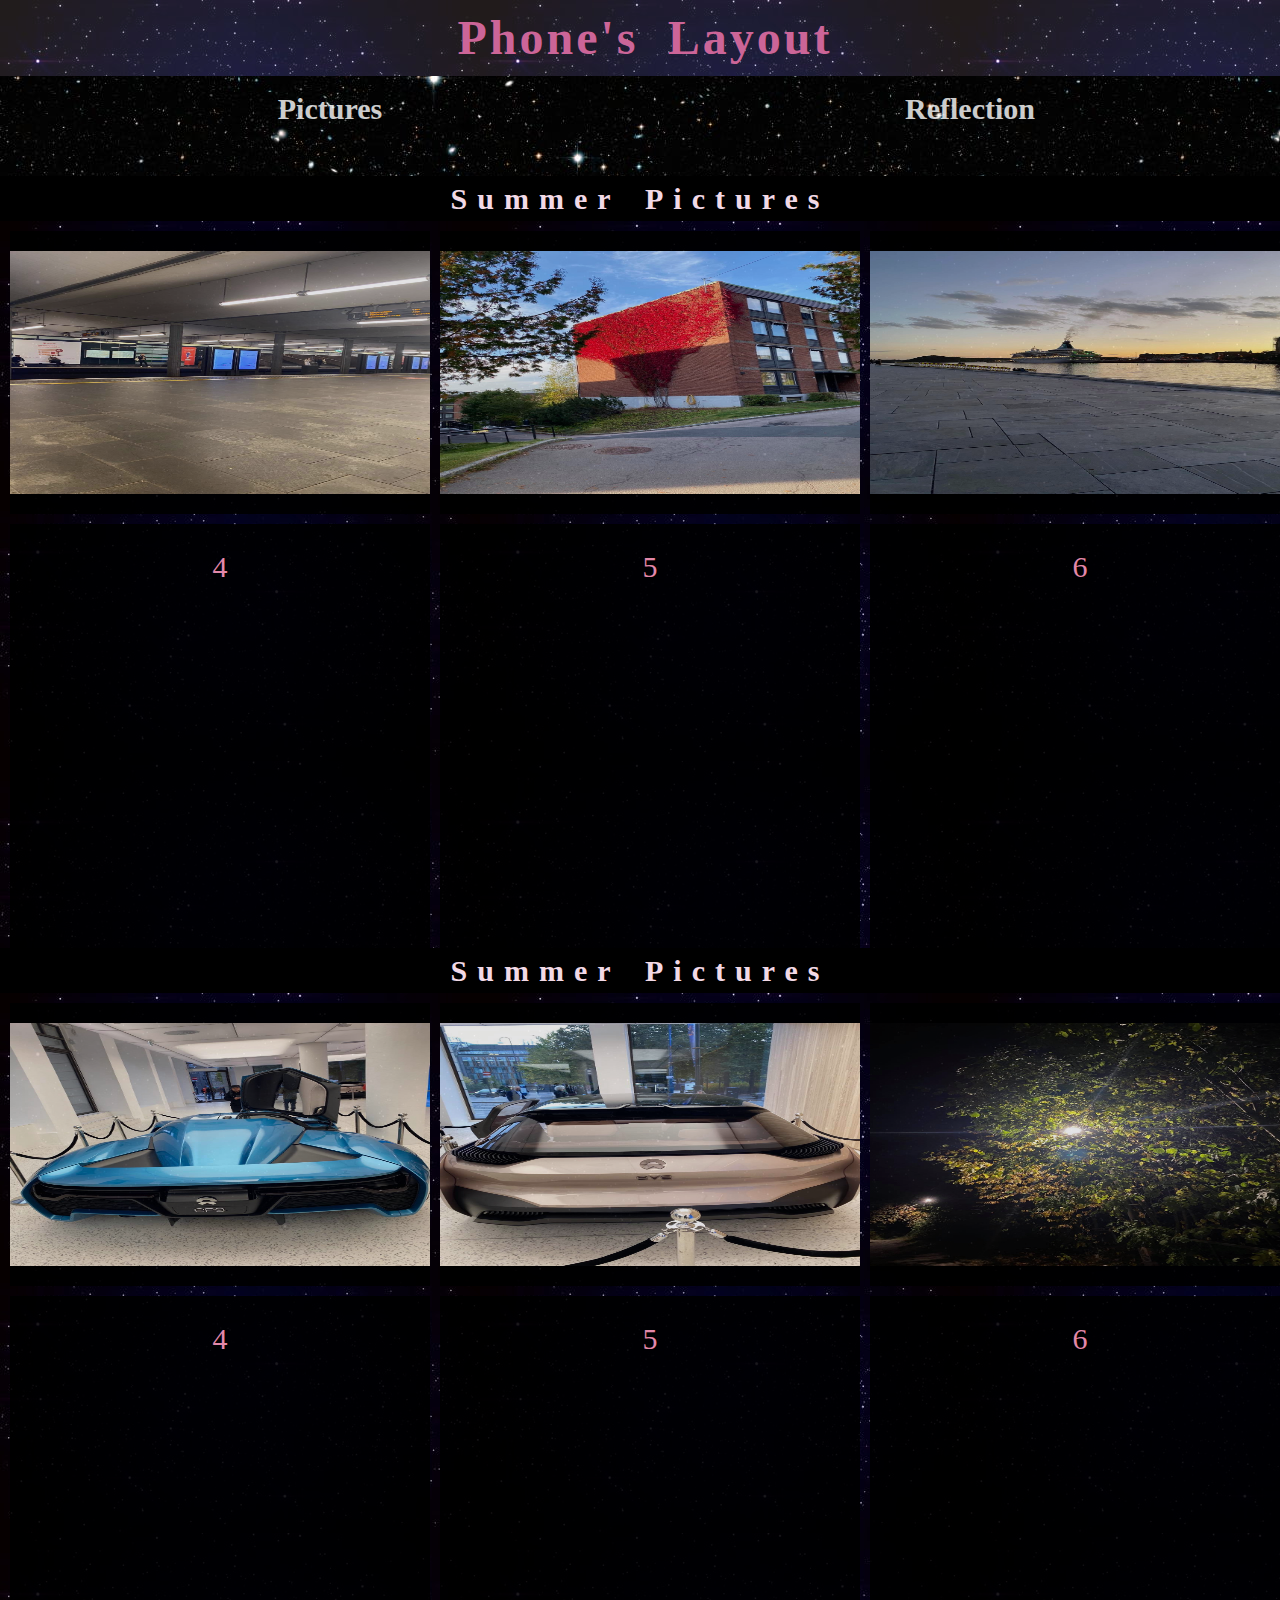
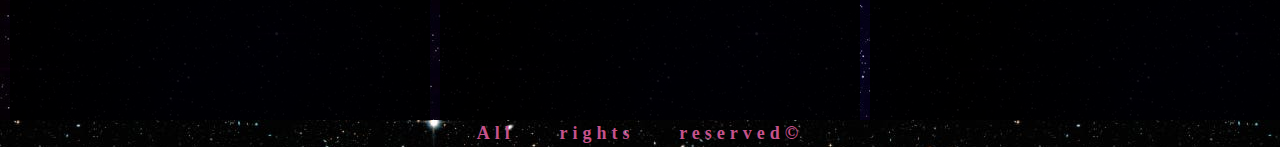
==== index.html @ e97a8a6d "changes" ====
<!DOCTYPE html>
<html lang="en">
<head>
  <meta charset="UTF-8">
  <title>About</title>
  <link href="css/style.css" type="text/css" rel="stylesheet">
</head>
<body>

<header class="header">
  <h1>Phone's Layout</h1>
</header>
<nav>
  <ul class="flex-container">
    <li class="box"><a href="index.html">Pictures</a></li>
    <li  class="box"><a href="reflection.html">Reflection</a></li>
  </ul>
</nav>



<div class="about">  <h2> Summer Pictures </h2> </div>

<div class="grid-container">
  <div> <img src="images/s4.jpg"></div>
  <div> <img src="images/s5.jpg"></div>
  <div> <img src="images/s6.jpg"></div>
  <div>4</div>
  <div>5</div>
  <div>6</div>
</div>

<div class="about">  <h2> Summer Pictures </h2> </div>

<div class="grid-container">
  <div>  <img src="images/s1.jpg"></div>
  <div> <img src="images/s2.jpg"></div>
  <div><img src="images/s3.jpg"></div>
  <div>4</div>
  <div>5</div>
  <div>6</div>
</div>






<footer>All &nbsp; rights &nbsp; reserved&copy;</footer>

</body>
</html>
---- css/style.css ----
* {
border: none;
font-weight: medium;
 line-height: 1.5em;
 word-spacing: 0.25em;

   text-decoration: none;
    width: 100%;
      font-family: "Papyrus", "Copperplate", fantasy;
      margin: 0;
}




header > h1 {

margin: 0px 0px;
padding: 2px 5px;
font-weight: bold;
 font-stretch: extended;
  font-size: 48px;
/*  text-transform: uppercase; */
   word-spacing: 0.3em;
  letter-spacing: 3px;
 color: #c6538c;
  font-family: "Papyrus", "Copperplate", fantasy;
 background-image: url(../images/space2.jpg);
  opacity: 0.89;
  text-align: center;

}

 /*
nav {
   font-weight: bold;
}
ul {
 background-image: url(../images/space.jfif);
 background-repeat: repeat-x;
}
li {
  letter-spacing: 3px;
  display: inline;
  font-size: 70px;
  width: 100%;
   color: pink;
  font-family: "Papyrus", "Copperplate", fantasy;
   font-stretch: extended;
   font-weight: bold;
    background-image: url(../images/space.jfif);
    background-repeat: repeat-x;
}


.wrapper{
  width: 100%;
  margin: 0 auto;
}

.flex-container {
display: flex;
background-color: black;
flex-wrap: wrap;
flex-flow: row;
justify-content: center;
grid-column: 1/9;
}
/* menu base styles */

.box{
height: 100px;
width: 50% 50%;
flex-grow: 1;
}

nav{
background-color: black;
}

nav ul{
  list-style-type: none;
  padding: 0;
}

nav a{
  text-decoration: none;
  text-align: center;
  color: #f2d9e6;
  display: block;
  padding: 10px;
  opacity: 0.8;
  color: white;
  font-weight: bold;
  font-size: 30px;
}

nav a:hover{
  background-color: #555;
  text-decoration: underline;
  padding: 3px;
  position: relative;
  top: -4px;
}




nav ul{
  display: flex;
}


.grid {
  display: grid;
    grid-gap: 10px;
    background-color: black;
    opacity:0.8;
    padding: 5px;
    margin: 5px:
    grid-template-columns: auto auto;
     grid-template-rows: auto auto;
  /*     justify-content: space-evenly; */
    align-content: center;
}



ul {
width: 100%;
}

.grid-item {
  font-size: 30px;
  width: 100%;

}




.item1 {
  grid-column: 1 ;
  grid-row: 1 ;;
       border: dashed;
          opacity: 0.85;
          left: 0;
         width: 100%;
            height: 100%;
              background-color: hsl(0, 100%, 25%);
              color: black;


}

.item2 {
  grid-column: 2;
  grid-row: 1;
  padding-top: 120px;
  padding-left: 115px;
   width: 65%;
        width: 100%;
           height: 100%;



}

.item5 {
  grid-column: 2;
  grid-row: 2;
    background-color: hsl(0, 100%, 25%);
      border: dashed;
        font-size: 22px;
        width: 100%;
        height: 100%;

}

footer {
color: white;
font-size: 30px;
font-weight: bold;
  font-size: 18px;
   background-image: url(../images/space.jfif);
   background-repeat: repeat-x;
   text-align: center;
    word-spacing: 0.3em;
     letter-spacing: 5px;
    color: #c6538c;
}

.p2 {
color:  #ff99bb;
font-family: Papyrus, Copperplate, Fantasy;
font-weight: bold;
align: center;
 background-image: url(../images/space2.jpg);
  opacity: 0.89;
  text-align: center;
}

.about {
color: #f2d9e6;
font-size: 20px;
text-align: center;
font-weight: bold;
 letter-spacing: 10px;
 background-color: black;
}

nav {
 background-image: url(../images/space.jfif);
 background-repeat: repeat-x;
}

.grid-container {
  display: grid;
  grid-template-columns: auto auto auto;
  grid-template-rows: 40% 60%;
  grid-gap: 10px;
  padding: 10px;
   background-image: url(../images/space2.jpg);
    text-align: center;
    color:  #ff99bb;
}

.grid-container > div {
  background-color:  black;
  text-align: center;
  padding: 20px 0;
  font-size: 30px;
  opacity: 0.89;
}

img {
width: 100%;
height: 100%;

}
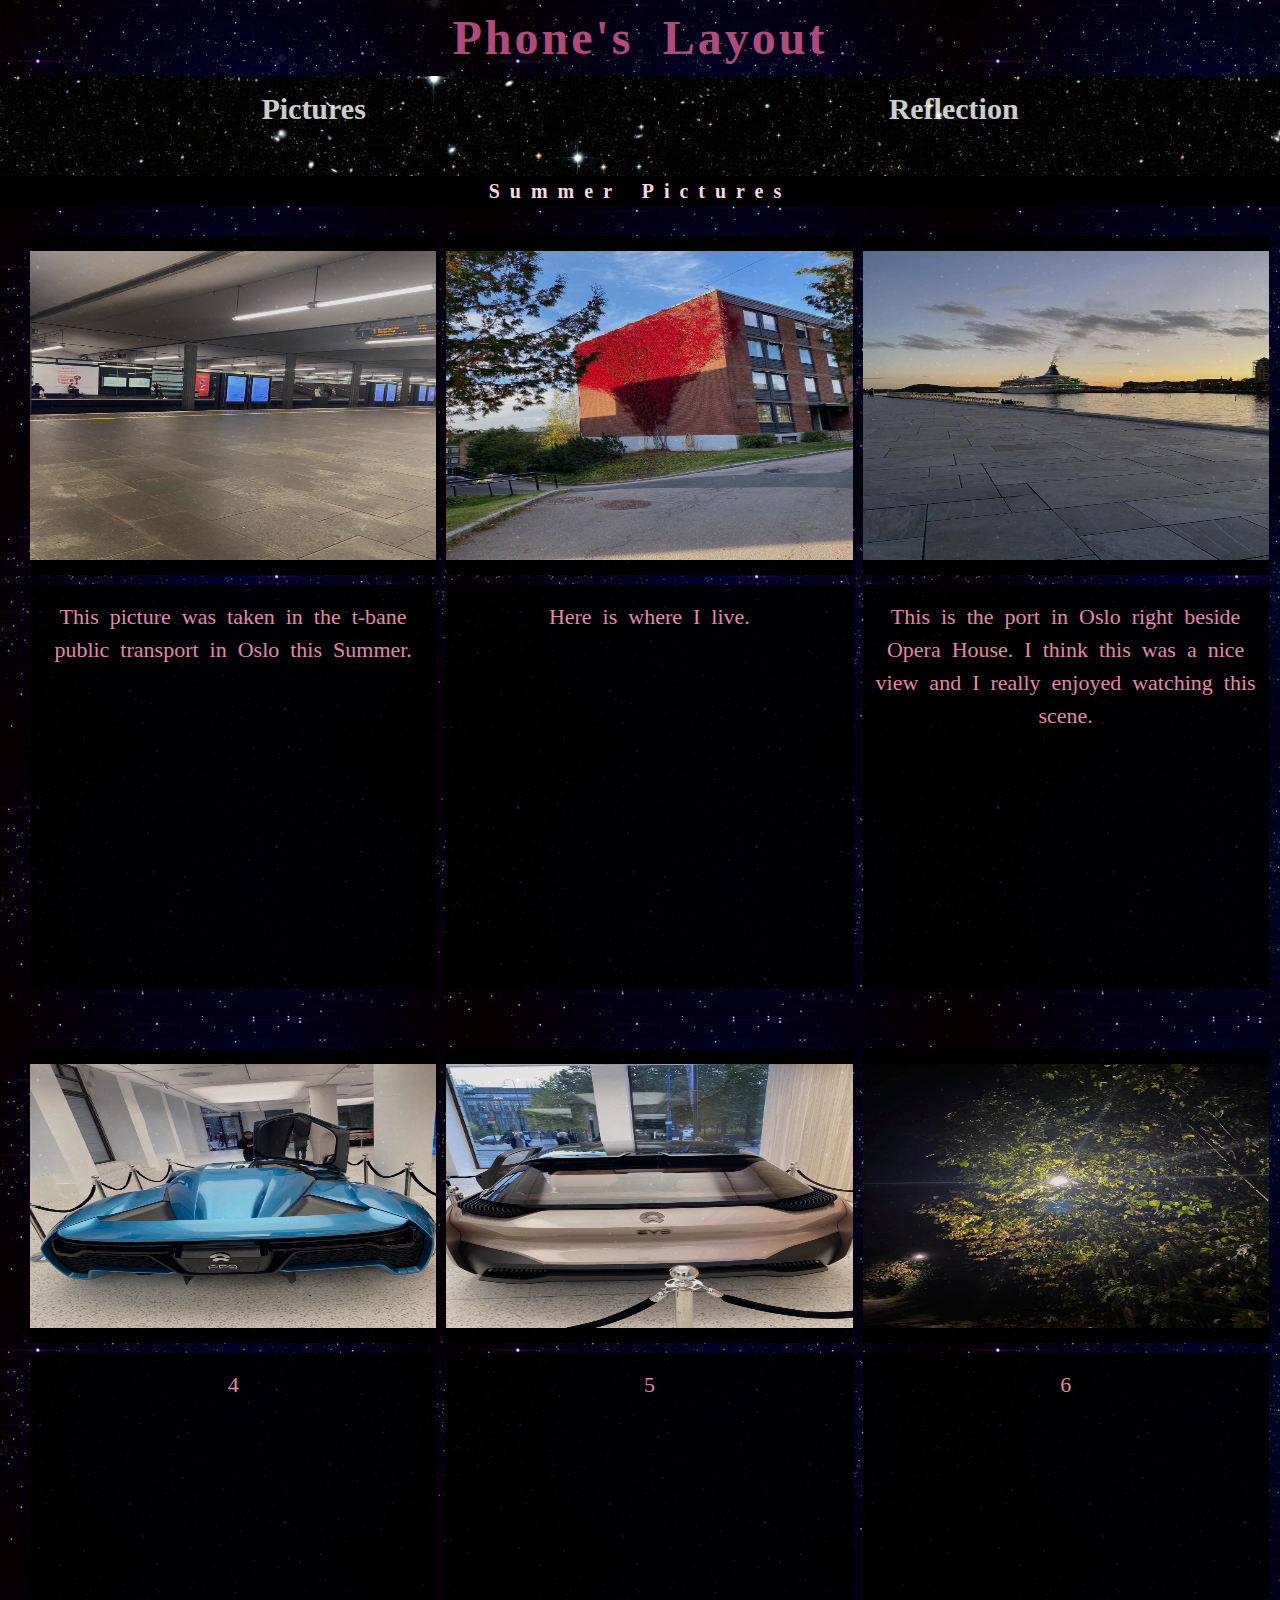
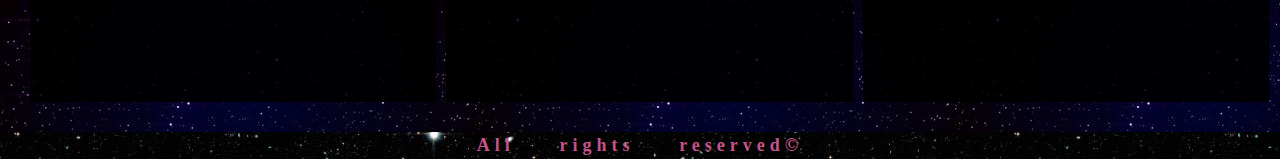
==== commit eeec3faf: "changes" ====
--- a/index.html
+++ b/index.html
@@ -25,12 +25,16 @@
   <div> <img src="images/s4.jpg"></div>
   <div> <img src="images/s5.jpg"></div>
   <div> <img src="images/s6.jpg"></div>
-  <div>4</div>
-  <div>5</div>
-  <div>6</div>
+  <div><p>This picture was taken in the t-bane public transport in Oslo this Summer.</p>
+  </div>
+  <div><p>Here is where I live.</p></div>
+  <div> <p>This is the port in Oslo right beside Opera House. I think this was a nice view and I really
+  enjoyed watching this scene. </p></div>
 </div>
 
-<div class="about">  <h2> Summer Pictures </h2> </div>
+<div style="clear:both;"> </div>
+
+
 
 <div class="grid-container">
   <div>  <img src="images/s1.jpg"></div>
@@ -41,6 +45,8 @@
   <div>6</div>
 </div>
 
+<div style="clear:both;"> </div>
+
 
 
 
--- a/css/style.css
+++ b/css/style.css
@@ -4,11 +4,16 @@
 font-weight: medium;
  line-height: 1.5em;
  word-spacing: 0.25em;
-
    text-decoration: none;
-    width: 100%;
       font-family: "Papyrus", "Copperplate", fantasy;
       margin: 0;
+
+}
+
+body {
+height: 100%;
+ background-image: url(../images/space.jfif);
+    width: 100%;
 }
 
 
@@ -193,21 +198,21 @@
 
 .p2 {
 color:  #ff99bb;
-font-family: Papyrus, Copperplate, Fantasy;
-font-weight: bold;
 align: center;
  background-image: url(../images/space2.jpg);
   opacity: 0.89;
   text-align: center;
 }
 
-.about {
+.about, .about div, .about h2 {
 color: #f2d9e6;
 font-size: 20px;
 text-align: center;
 font-weight: bold;
  letter-spacing: 10px;
  background-color: black;
+ z-index: 1;
+
 }
 
 nav {
@@ -217,21 +222,25 @@
 
 .grid-container {
   display: grid;
-  grid-template-columns: auto auto auto;
-  grid-template-rows: 40% 60%;
+  grid-template-columns: 33.3% 33.3% 33.3%;
+  grid-template-rows: 45% auto;
   grid-gap: 10px;
-  padding: 10px;
+  padding: 30px;
    background-image: url(../images/space2.jpg);
     text-align: center;
     color:  #ff99bb;
+
+
+
 }
 
 .grid-container > div {
   background-color:  black;
   text-align: center;
-  padding: 20px 0;
-  font-size: 30px;
+  padding: 15px 0;
+  font-size: 22px;
   opacity: 0.89;
+
 }
 
 img {
@@ -240,4 +249,22 @@
 
 }
 
-
+p {
+
+
+}
+
+
+
+
+
+
+img.align-left {
+ float: left;
+margin-right: 10px;
+}
+
+
+
+
+
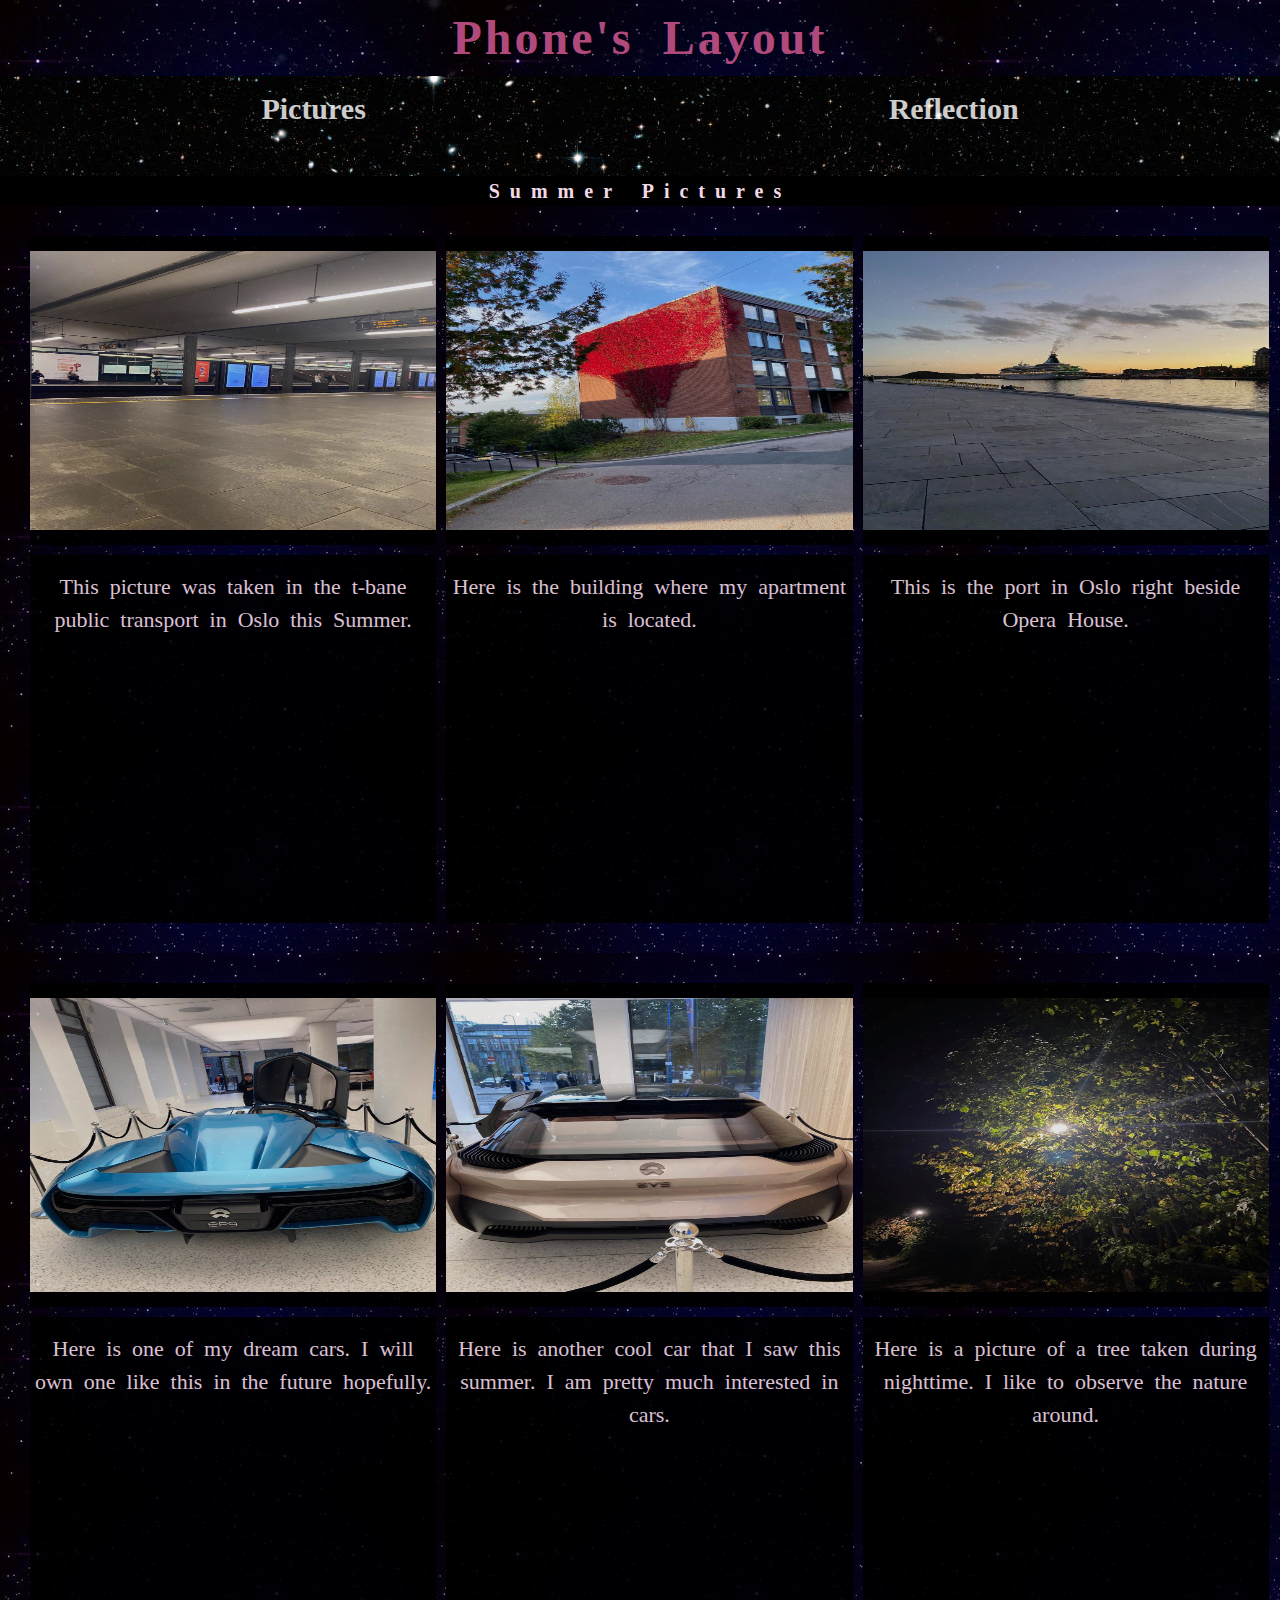
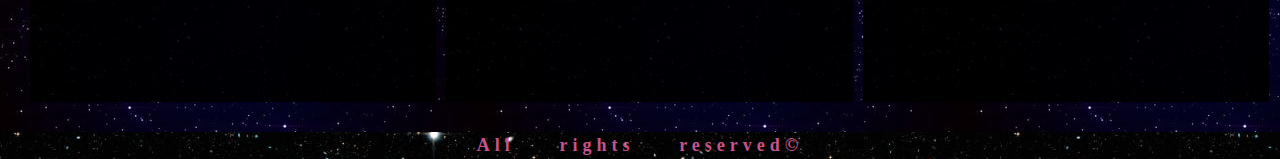
==== commit b78d2e3e: "changes" ====
--- a/index.html
+++ b/index.html
@@ -27,9 +27,8 @@
   <div> <img src="images/s6.jpg"></div>
   <div><p>This picture was taken in the t-bane public transport in Oslo this Summer.</p>
   </div>
-  <div><p>Here is where I live.</p></div>
-  <div> <p>This is the port in Oslo right beside Opera House. I think this was a nice view and I really
-  enjoyed watching this scene. </p></div>
+  <div><p>Here is the building where my apartment is located.</p></div>
+  <div> <p>This is the port in Oslo right beside Opera House.</p></div>
 </div>
 
 <div style="clear:both;"> </div>
@@ -40,9 +39,9 @@
   <div>  <img src="images/s1.jpg"></div>
   <div> <img src="images/s2.jpg"></div>
   <div><img src="images/s3.jpg"></div>
-  <div>4</div>
-  <div>5</div>
-  <div>6</div>
+  <div> <p> Here is one of my dream cars. I will own one like this in the future hopefully. </p> </div>
+  <div> <p> Here is another cool car that I saw this summer. I am pretty much interested in cars. </p> </div>
+  <div> <p> Here is a picture of a tree taken during nighttime. I like to observe the nature around.</p> </div>
 </div>
 
 <div style="clear:both;"> </div>
--- a/css/style.css
+++ b/css/style.css
@@ -250,7 +250,7 @@
 }
 
 p {
-
+color: #f2d9e6;
 
 }
 
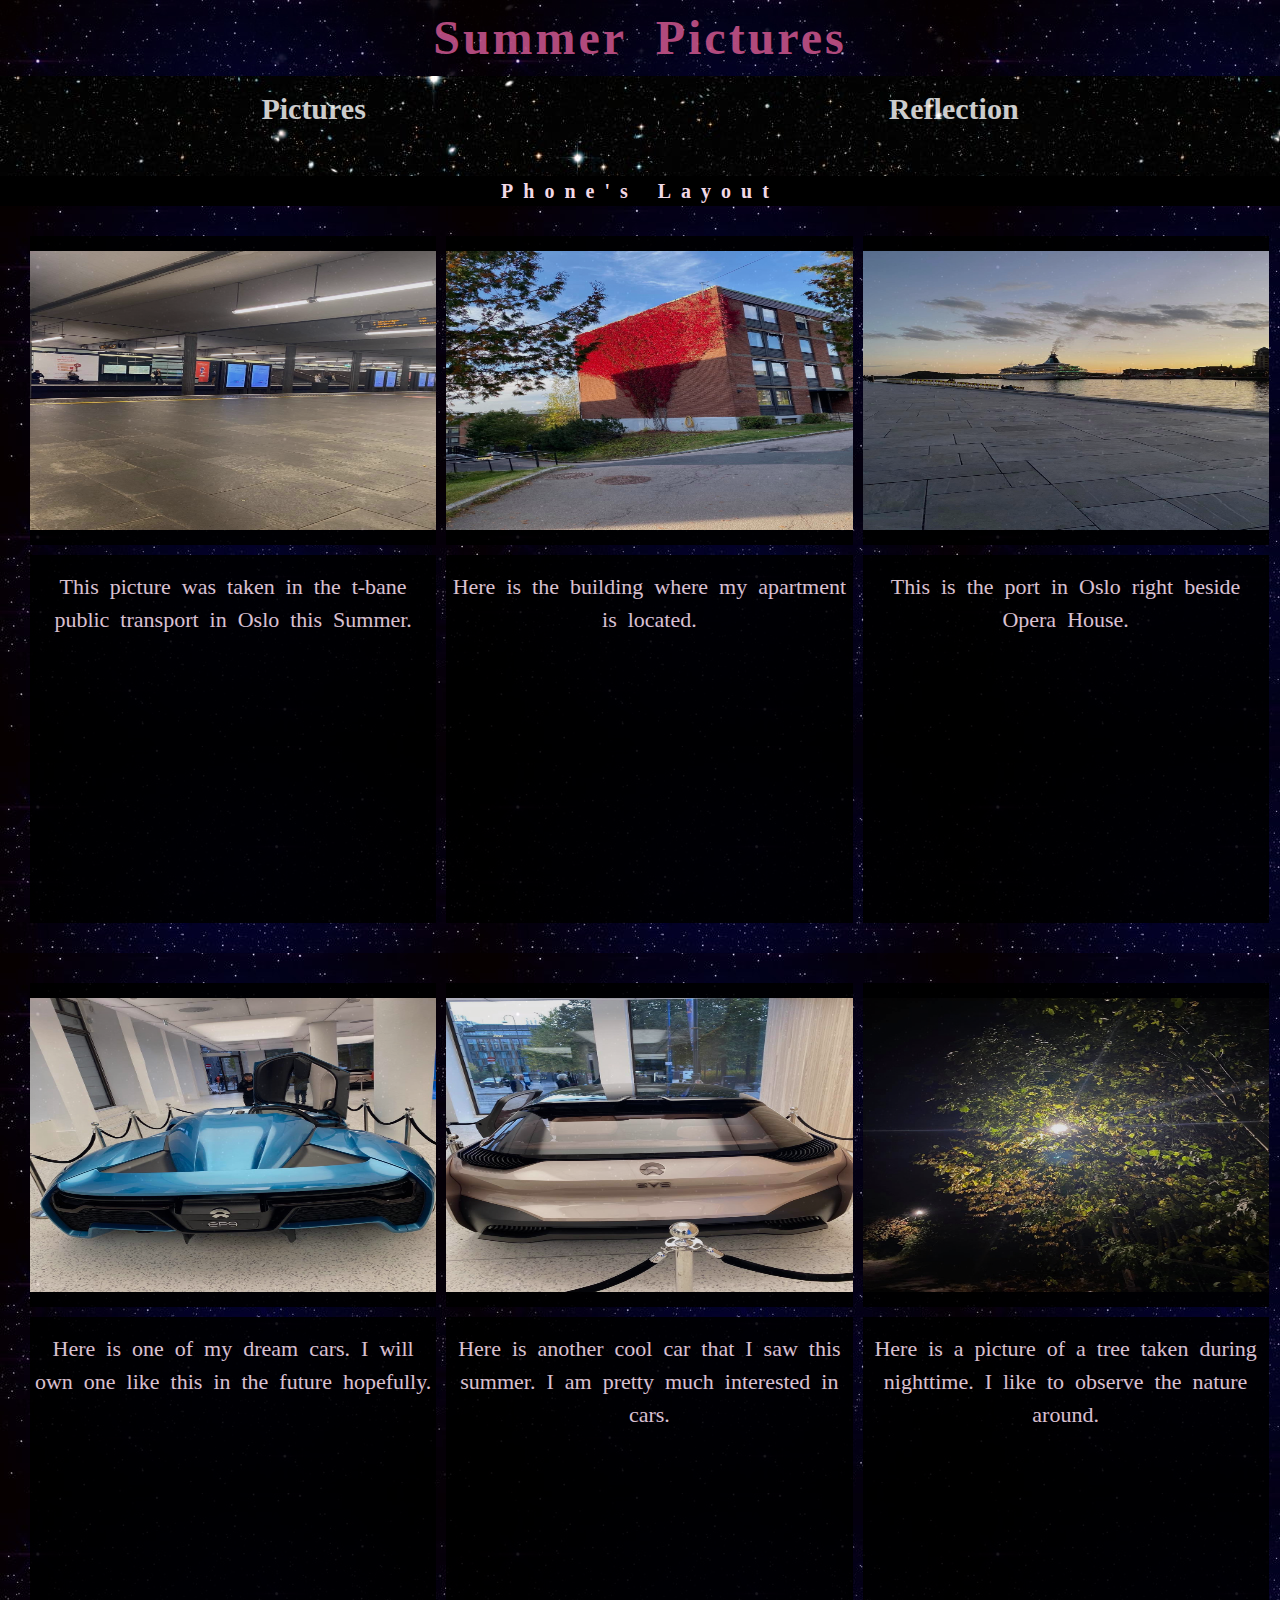
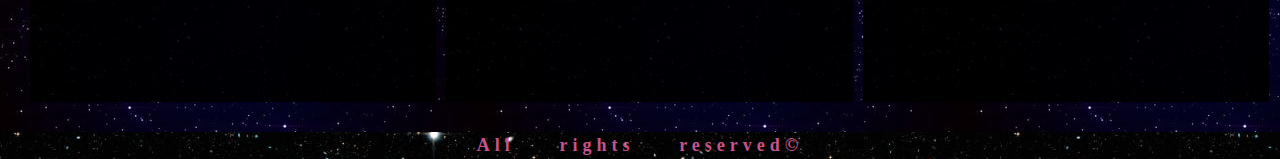
==== commit 5b7fdd6d: "changes" ====
--- a/index.html
+++ b/index.html
@@ -8,7 +8,7 @@
 <body>
 
 <header class="header">
-  <h1>Phone's Layout</h1>
+  <h1>Summer Pictures</h1>
 </header>
 <nav>
   <ul class="flex-container">
@@ -19,7 +19,7 @@
 
 
 
-<div class="about">  <h2> Summer Pictures </h2> </div>
+<div class="about">  <h2> Phone's Layout </h2> </div>
 
 <div class="grid-container">
   <div> <img src="images/s4.jpg"></div>
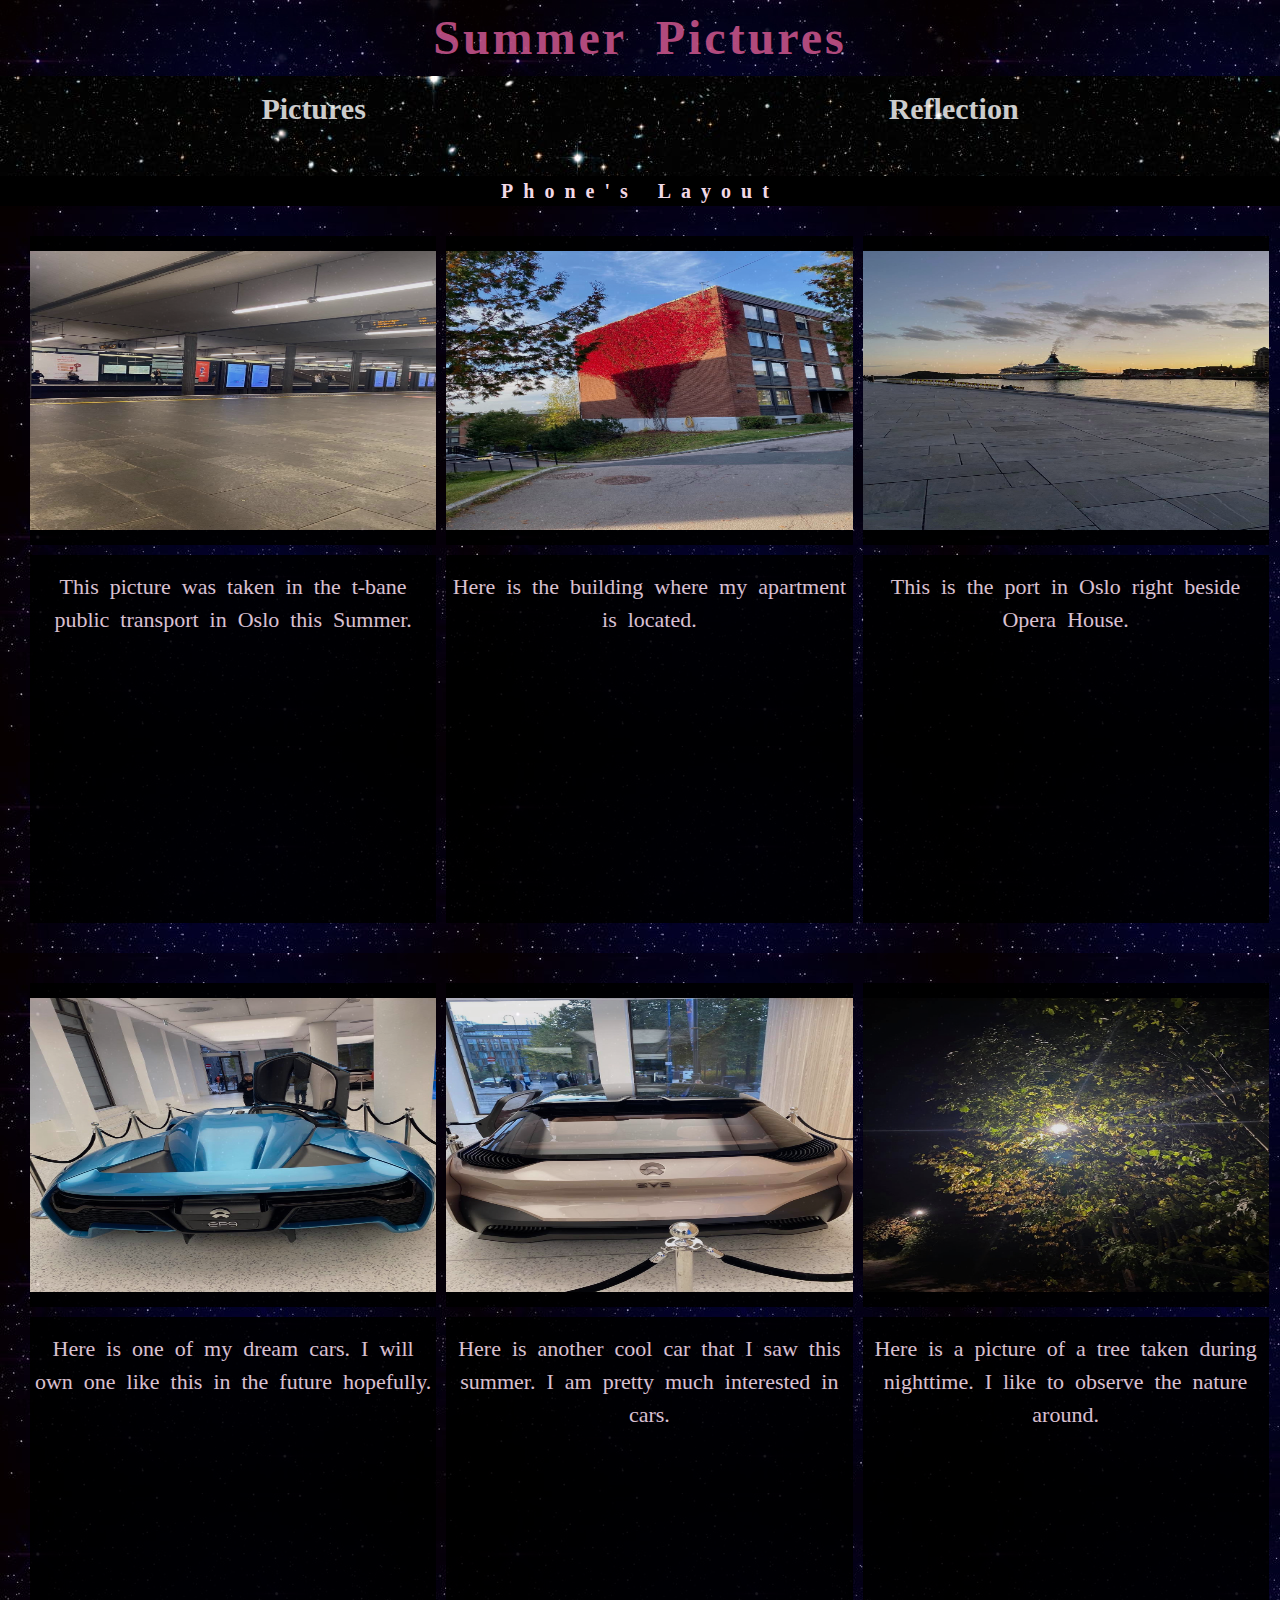
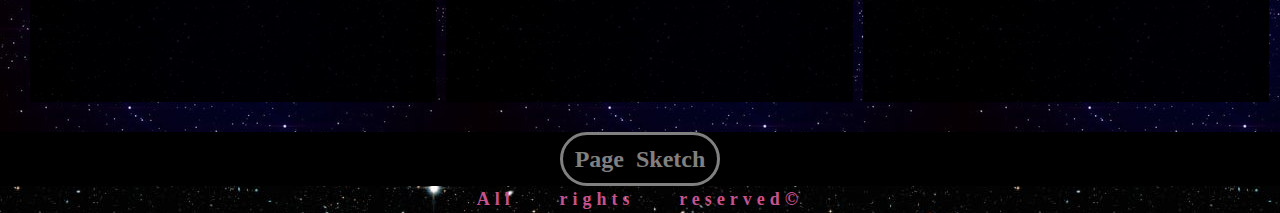
==== commit cb241f97: "changes" ====
--- a/index.html
+++ b/index.html
@@ -2,7 +2,7 @@
 <html lang="en">
 <head>
   <meta charset="UTF-8">
-  <title>About</title>
+  <title>Phone Layout</title>
   <link href="css/style.css" type="text/css" rel="stylesheet">
 </head>
 <body>
@@ -46,6 +46,13 @@
 
 <div style="clear:both;"> </div>
 
+<section> <a href="images/sketch.jpg"
+             target="_blank"> <h2>Page Sketch</h2>
+
+</a>
+
+</section>
+
 
 
 
--- a/css/style.css
+++ b/css/style.css
@@ -264,7 +264,22 @@
 margin-right: 10px;
 }
 
-
-
-
-
+section {
+text-align: center;
+background-color: black;
+
+}
+
+section a h2 {
+
+font-weight: bold;
+color: gray;
+border: 3px solid gray;
+display: inline-block;
+padding: 6px 12px;
+border-radius: 36px;
+}
+
+
+
+
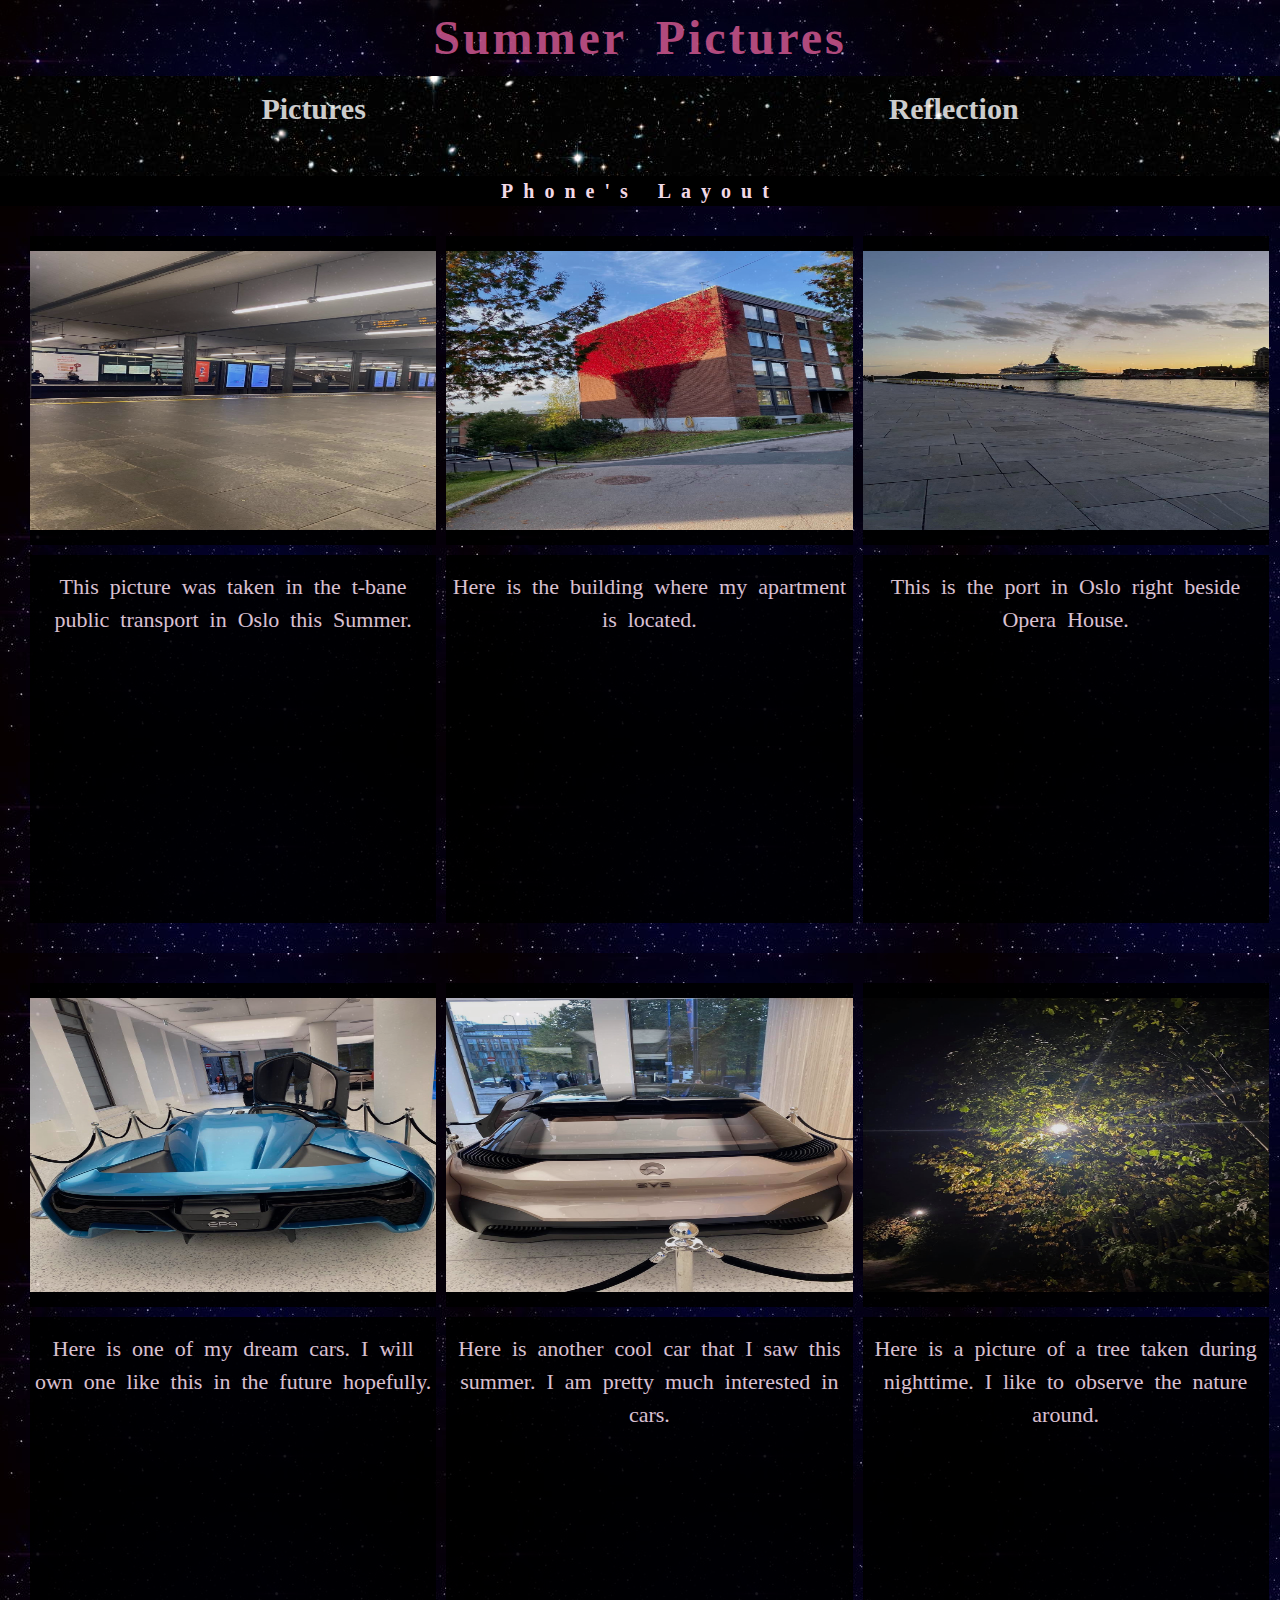
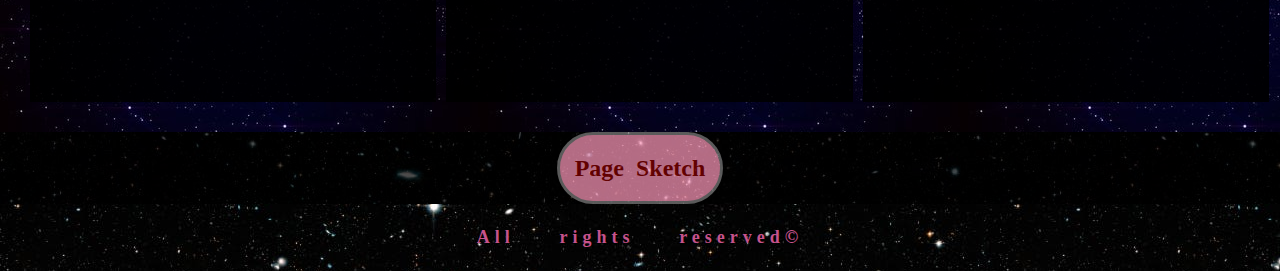
==== commit ae1a3e23: "Update index.html" ====
--- a/index.html
+++ b/index.html
@@ -54,11 +54,10 @@
 </section>
 
 
-
-
+<div style="clear:both;"> </div>
 
 
 <footer>All &nbsp; rights &nbsp; reserved&copy;</footer>
 
 </body>
-</html>+</html>
--- a/css/style.css
+++ b/css/style.css
@@ -194,6 +194,7 @@
     word-spacing: 0.3em;
      letter-spacing: 5px;
     color: #c6538c;
+    padding: 20px 20px;
 }
 
 .p2 {
@@ -267,19 +268,21 @@
 section {
 text-align: center;
 background-color: black;
+opacity: 0.7;
 
 }
 
 section a h2 {
 
 font-weight: bold;
-color: gray;
+color: darkred;
 border: 3px solid gray;
 display: inline-block;
-padding: 6px 12px;
+padding: 15px 15px;
 border-radius: 36px;
-}
-
-
-
-
+background-color: #ff99bb;
+}
+
+
+
+
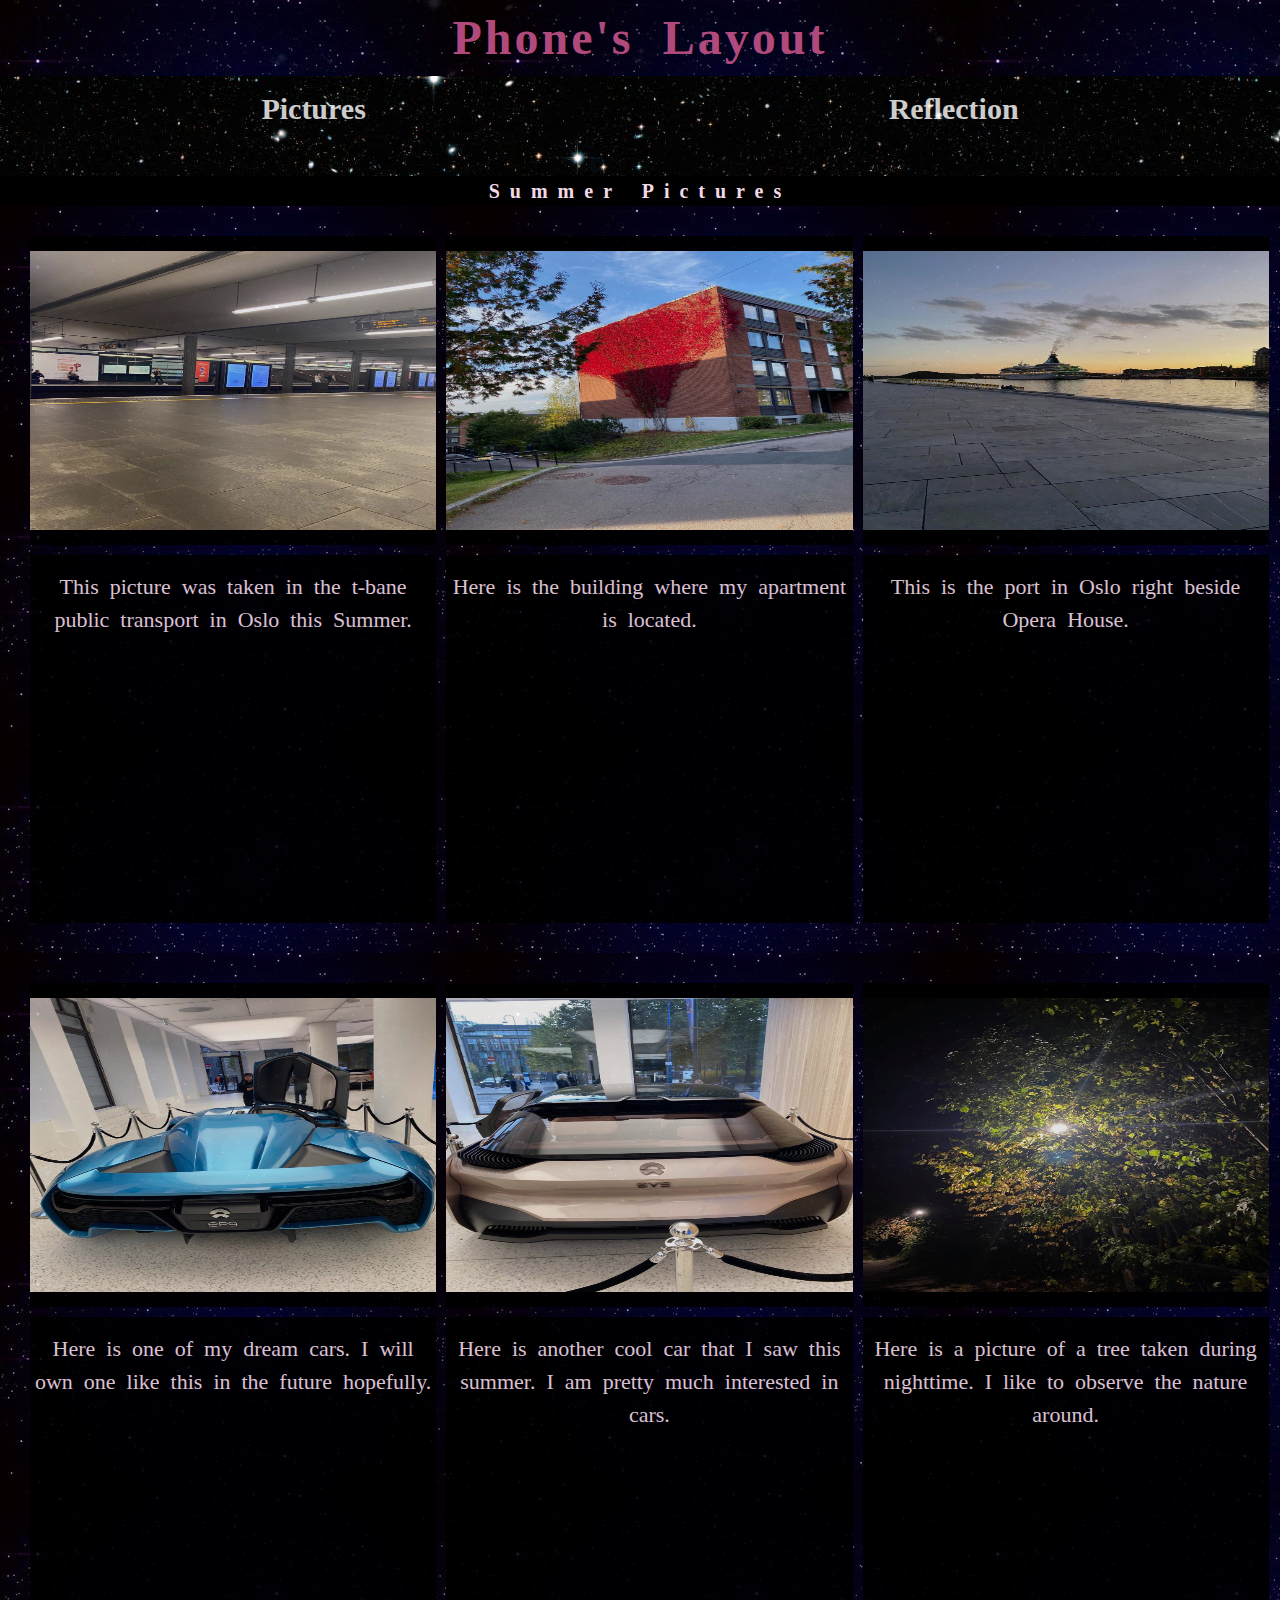
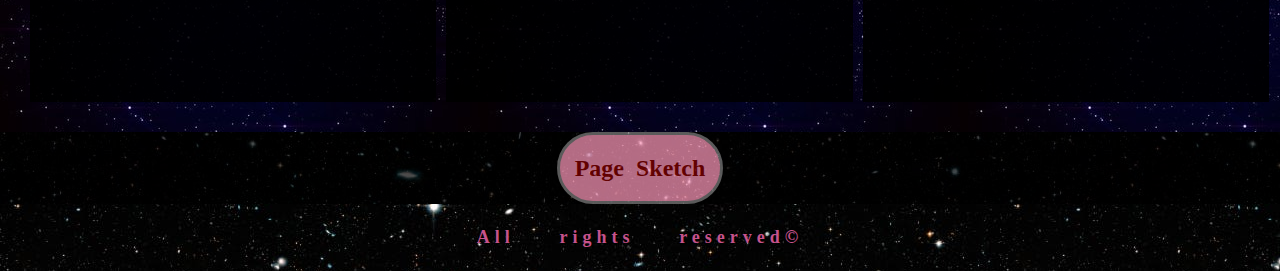
==== commit 22237889: "Update index.html" ====
--- a/index.html
+++ b/index.html
@@ -8,7 +8,7 @@
 <body>
 
 <header class="header">
-  <h1>Summer Pictures</h1>
+  <h1>Phone's Layout</h1>
 </header>
 <nav>
   <ul class="flex-container">
@@ -19,7 +19,7 @@
 
 
 
-<div class="about">  <h2> Phone's Layout </h2> </div>
+<div class="about">  <h2> Summer Pictures </h2> </div>
 
 <div class="grid-container">
   <div> <img src="images/s4.jpg"></div>
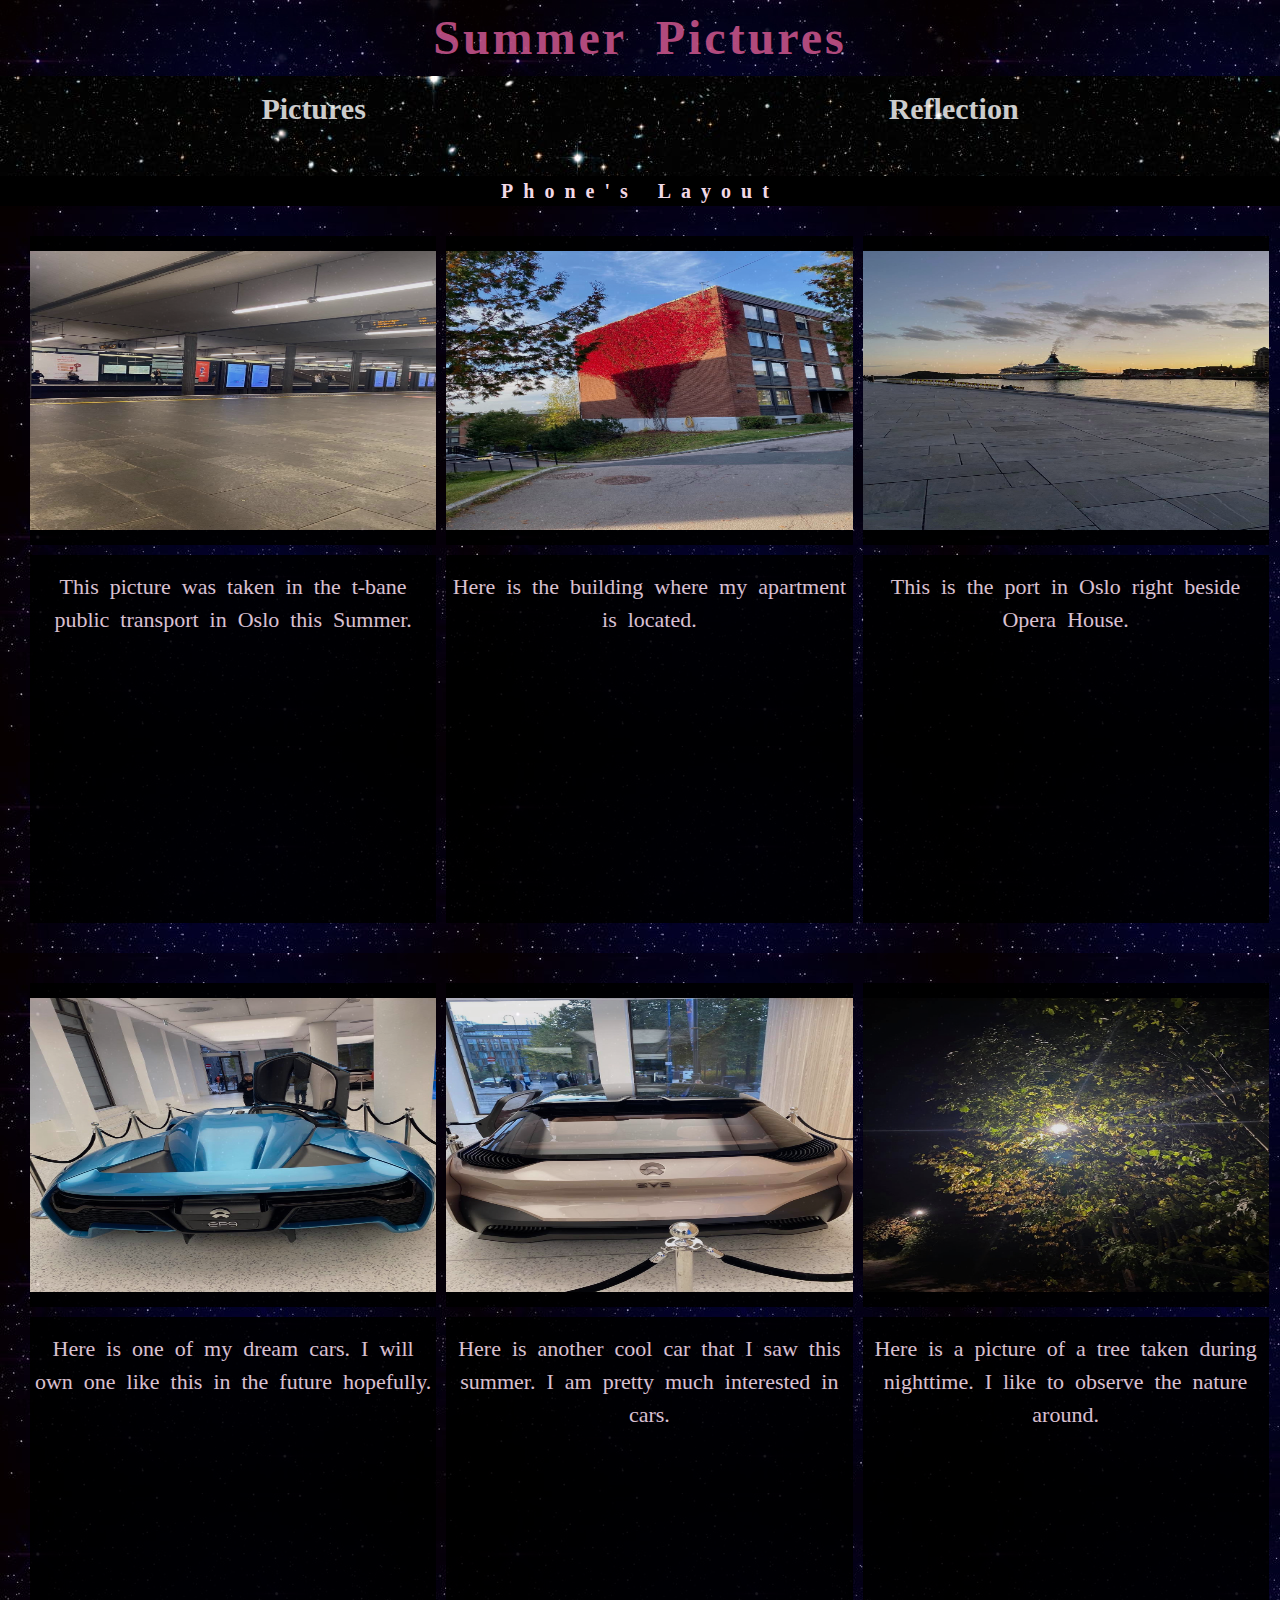
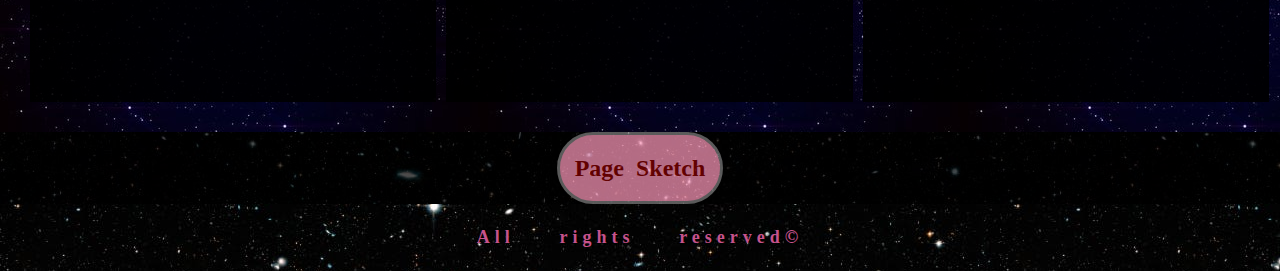
==== commit 4558d628: "Update index.html" ====
--- a/index.html
+++ b/index.html
@@ -8,10 +8,10 @@
 <body>
 
 <header class="header">
-  <h1>Phone's Layout</h1>
+  <h1>Summer Pictures</h1>
 </header>
 <nav>
-  <ul class="flex-container">
+  <ul>
     <li class="box"><a href="index.html">Pictures</a></li>
     <li  class="box"><a href="reflection.html">Reflection</a></li>
   </ul>
@@ -19,7 +19,7 @@
 
 
 
-<div class="about">  <h2> Summer Pictures </h2> </div>
+<div class="about">  <h2> Phone's Layout </h2> </div>
 
 <div class="grid-container">
   <div> <img src="images/s4.jpg"></div>
